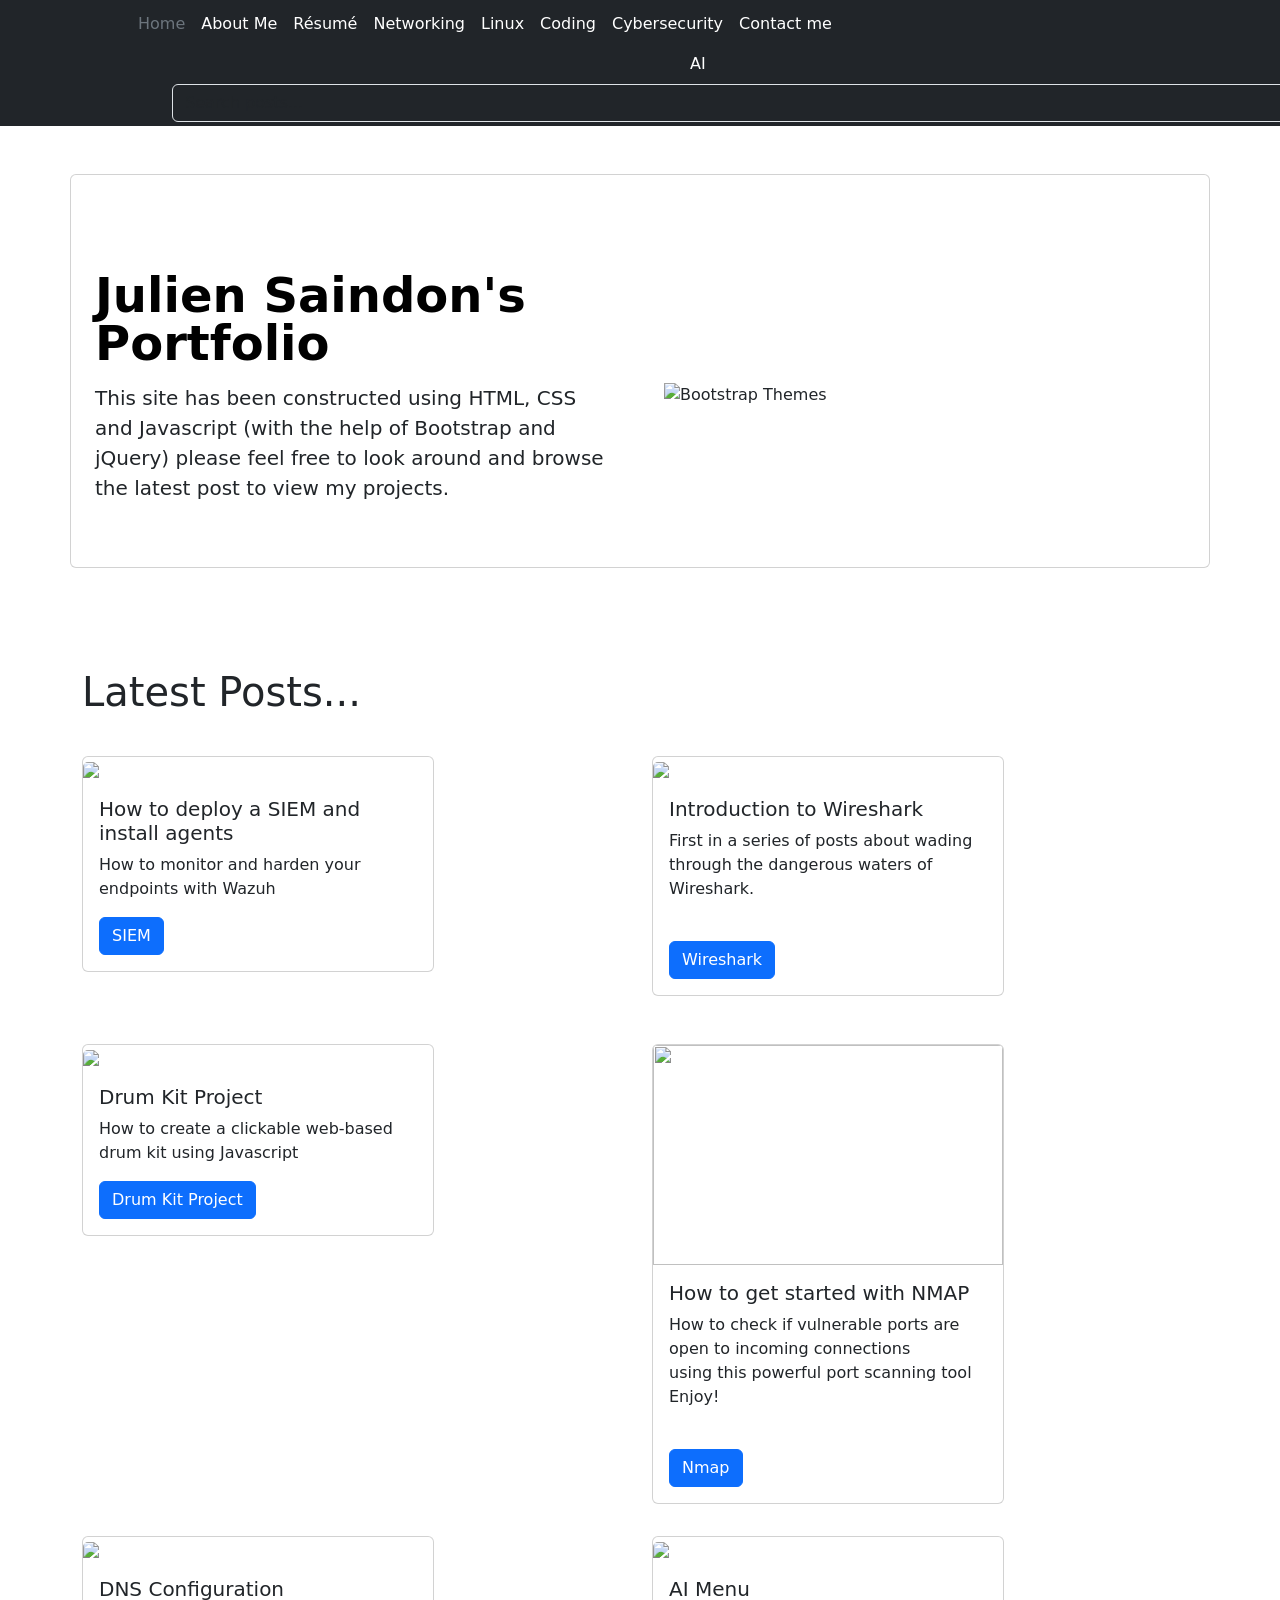
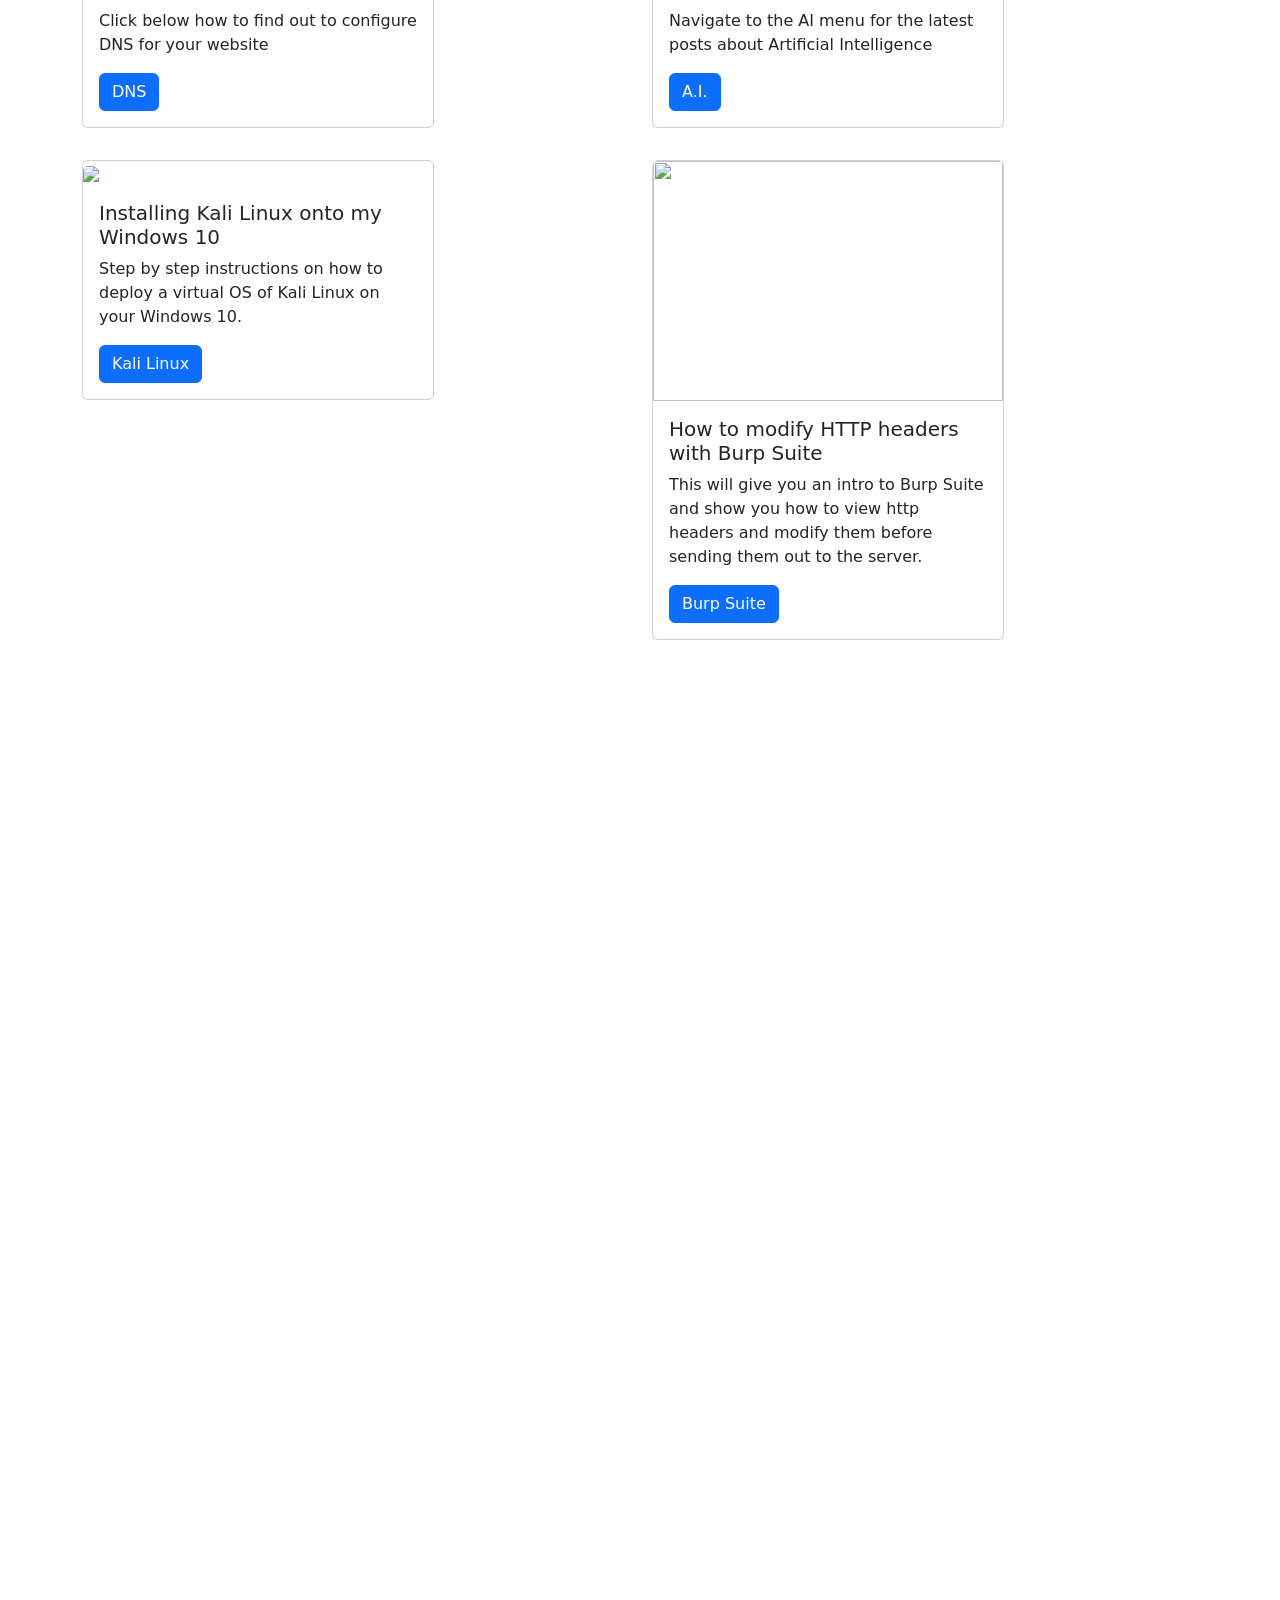
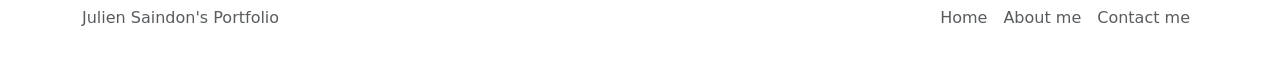
==== index.html @ 4fdb58c1 "Add files via upload" ====
<!DOCTYPE html>
<html lang="en">
<head>
    <meta charset="UTF-8">
    <meta name="viewport" content="width=device-width, initial-scale=1.0">
    <title>Julien Saindon's Portfolio</title>
    <link href="https://cdn.jsdelivr.net/npm/bootstrap@5.3.3/dist/css/bootstrap.min.css" rel="stylesheet" integrity="sha384-QWTKZyjpPEjISv5WaRU9OFeRpok6YctnYmDr5pNlyT2bRjXh0JMhjY6hW+ALEwIH" crossorigin="anonymous">
    <link rel="stylesheet" href="./Style.css">
    <link rel="preconnect" href="https://fonts.googleapis.com">
    <link rel="preconnect" href="https://fonts.gstatic.com" crossorigin>
    <link href="https://fonts.googleapis.com/css2?family=Blinker:wght@100;200;300;400;600;700;800;900&family=Sixtyfour:BLED,SCAN@8,-3&display=swap" rel="stylesheet">

</head>

<body>
    <header class="p-1 text-bg-dark backgroundimage2 sticky-top navbar">
        <div class="container">
          <div class="d-flex flex-wrap align-items-center justify-content-center justify-content-lg-start">
            <a href="/" class="d-flex align-items-center mb-2 mb-lg-0 text-white text-decoration-none">
              <svg class="bi me-2" width="40" height="32" role="img" aria-label="Bootstrap"><use xlink:href="#bootstrap"></use></svg>
            </a>

            <!-- 1st Navigation bar (menus) -->
            <ul class="nav col-12 col-lg-auto me-lg-auto mb-2 justify-content-center mb-md-0">
              <li id="home"><a href="./index.html" class="nav-link px-2 text-secondary sixtyfour-header ">Home</a></li>
              <li><a href="./Aboutme.html" class="nav-link px-2 text-white sixtyfour-header">About Me</a></li>
              <li><a href="./MyEducation.html" class="nav-link px-2 text-white sixtyfour-header"> Résumé</a></li>
              <li><a href="./Menus/NetworkingMenu.html" class="nav-link px-2 text-white sixtyfour-header ">Networking</a></li>
              <li><a href="./Menus/linuxMenu.html" class="nav-link px-2 text-white sixtyfour-header">Linux</a></li>
              <li><a href="./Menus/CodingMenu.html" class="nav-link px-2 text-white sixtyfour-header">Coding</a></li>
              <li><a href="./Menus/cybersecurityMenu.html" class="nav-link px-2 text-white sixtyfour-header">Cybersecurity</a></li>
              <li><a href="./contactme.html" class="nav-link px-2 text-white sixtyfour-header">Contact me</a></li>
            </ul>
             
            <!-- 2nd Navigation bar (menus) -->
            <ul class="nav col-12 col-lg-auto me-lg-auto mb-2 justify-content-center mb-md-0" style="padding-left: 600px;">
              <li id="ai"><a href="./Menus/ai.html" class="nav-link px-2 text-white sixtyfour-header" >AI</a></li>
            </ul>

            <form class="col-12 col-lg-center mb-3 mb-lg-0 me-lg-3" role="search" style="margin-left:90px ;">
              <input type="search" class="form-control form-control-dark text-bg-dark" id="searchInput" placeholder="Search posts..." aria-label="Search posts">
            </form>
          </div>
        </div>
      </header>

      <section>
        <div class="backgroundimage" style="height: 3000px;">
          <div class="container col-xxl-8 px-4 py-5 my-5">
            <div class="row card flex-lg-row-reverse align-items-center g-5 py-5">
              <div class="col-10 col-sm-8 col-lg-6">
                <img src="./Assets/cybersecurityIconMenu.jpg" class="d-block mx-lg-auto img-fluid" alt="Bootstrap Themes" width="700" loading="lazy">
              </div>
              <div class="col-lg-6">
                <h1 class="display-5 fw-bold text-body-emphasis lh-1 mb-3">Julien Saindon's Portfolio</h1>
                <p class="lead text1">This site has been constructed using HTML, CSS and Javascript (with the help of Bootstrap and jQuery) please feel free to look around and browse the latest post to view my projects.</p>
                <div class="d-grid gap-2 d-md-flex justify-content-md-start">
                  <!-- <button type="button" class="btn btn-primary btn-lg px-4 me-md-2">Primary</button>
                  <button type="button" class="btn btn-outline-secondary btn-lg px-4">Default</button> -->
                </div>
              </div>
            </div>
          </div>

         <div id="latestpost" class="container my-0 py-1">
          <h1>Latest Posts...</h1>
            <div id="noResults" class="alert alert-warning d-none" role="alert">No posts match your search.</div>
           <div class="row py-3" id="postContainer">
            <div class="col-lg-6 py-3 post-card">
              <div class="card" style="width:22rem;">
                <a href="/Posts/SIEMSetUp.html"><img src="/Assets/SEIM/image.jpg" class="card-img-top"></a>
                <div class="card-body">
                  <h5 class="card-title">How to deploy a SIEM and install agents</h5>
                  <p class="card-text">How to monitor and harden your endpoints with Wazuh</p>
                  <a href="/Posts/SIEMSetUp.html" class="btn btn-primary">SIEM</a>
                </div>
              </div>
            </div>
              <div class="col-lg-6 py-3 post-card">
                <div class="card" style="width:22rem;">
                  <a href="./Posts/IntroToWireshark.html"> <img src="Assets/wireshark post image.png" class= "card-img-top"></a>
                  <div class="card-body">
                    <h5 class="card-title">Introduction to Wireshark</h5>
                    <p class="card-text">First in a series of posts about wading through the dangerous waters of Wireshark.
                    <br><br>
                    </p>
                    <a href="./Posts/IntroToWireshark.html" class="btn btn-primary">Wireshark</a>
                  </div>
                </div>
              </div>
          </div>
          <div class="row">
            <div class="col-lg-6 py-3 post-card">
              <div class="card" style="width:22rem;">
                <a href="./Posts/DrumKit.html"> <img src="./Assets/JSDrumKitIcon.png" class="card-img-top"></a>
                <div class="card-body">
                  <h5 class="card-title">Drum Kit Project</h5>
                  <p class="card-text">How to create a clickable web-based drum kit using Javascript</p>
                  <a href="./Posts/DrumKit.html" class="btn btn-primary">Drum Kit Project</a>
                </div>
              </div>
            </div>
            <div class="col-lg-6 py-3 post-card">
              <div class="card" style="width:22rem;">
                <a href="./Posts/nmapIntro.html"><img src="./Assets/nmap/nmap icon.JPG" class="card-img-top" style="height: 220px;"> </a>
                <div class="card-body">
                  <h5 class="card-title"> How to get started with NMAP </h5>
                  <p class="card-text">How to check if vulnerable ports are open to incoming connections<br> 
                    using this powerful port scanning tool<br>
                    Enjoy!<br>
                    <br></p>
                  <a href="./Posts/nmapIntro.html" class="btn btn-primary">Nmap</a>
                </div>
              </div>
            </div>
         </div>
         <div class="row">
          <div class="col-lg-6 py-3 post-card">
            <div class="card" style="width: 22rem;">
              <a href="./Posts/howToConfigureDNS.html"> <img src="./Assets/DNS/openart-image_iCnadbvN_1719941645000_raw.png" class="card-img-top"></a>
              <div class="card-body">
                <h5 class="card-title">DNS Configuration</h5>
                <p class="card-text">Click below how to find out to configure DNS for your website</p>
                <a href="./Posts/howToConfigureDNS.html" class="btn btn-primary">DNS</a>
              </div>
            </div>
          </div>
          <div class="col-lg-6 py-3 post-card">
            <div class="card" style="width:22rem;">
              <a href="./Menus/ai.html"><img src="./Assets/AI/openart-image_snBwJyvV_1719974290287_raw.jpg" class="card-img-top"> </a>
              <div class="card-body">
                <h5 class="card-title"> AI Menu</h5>
                <p class="card-text">Navigate to the AI menu for the latest posts about Artificial Intelligence</p>
                <a href="./Menus/ai.html" class="btn btn-primary">A.I.</a>
              </div>
            </div>
          </div>
          <div class="col-lg-6 py-3 post-card">
            <div class="card" style="width:22rem;">
              <a href="./Posts/Kali Linux.html"><img src="./Assets/vm kali.PNG" class="card-img-top"></a>  
              <div class="card-body">
                <h5 class="card-title">Installing Kali Linux onto my Windows 10</h5>
                <p class="card-text">Step by step instructions on how to deploy a virtual OS of Kali Linux on your Windows 10.</p>
                <a href="./Posts/Kali Linux.html" class="btn btn-primary">Kali Linux</a>
              </div>
            </div>
          </div>

          <div class="col-lg-6 py-3 post-card">
            <div class="card" style="width: 22rem;">
              <img src="../Assets/Burpsuite/Burpsuite logo.png" class="card-img-top" style="height: 240px;">
              <div class="card-body">
                <h5 class="card-title">How to modify HTTP headers with Burp Suite</h5>
                <p class="card-text">This will give you an intro to Burp Suite and show you how to view http headers and 
                  modify them before sending them out to the server.
                </p>
                <a href="../Posts/InterceptingTrafficBurpsuite.html" class="btn btn-primary">Burp Suite</a>
              </div>
            </div>
          </div>
       </div>
         </div>
        </div>
    </section>

<script src="https://ajax.googleapis.com/ajax/libs/jquery/3.7.1/jquery.min.js"></script>
<script src="./styles.js"></script>
<script src="./search.js"></script>

<section class="footer">
  <div class="container">
    <footer class="d-flex flex-wrap justify-content-between align-items-center py-4 my-0">
      <p class="col-md-4 mb-0 text-body-secondary">Julien Saindon's Portfolio</p>
  
      <a href="/" class="col-md-4 d-flex align-items-center justify-content-center mb-3 mb-md-0 me-md-auto link-body-emphasis text-decoration-none">
        <svg class="bi me-2" width="40" height="32"><use xlink:href="#bootstrap"></use></svg>
      </a>
  
      <ul class="nav col-md-4 justify-content-end">
        <li class="nav-item"><a href="./index.html" class="nav-link px-2 text-body-secondary">Home</a></li>
        <li class="nav-item"><a href="./Aboutme.html" class="nav-link px-2 text-body-secondary">About me</a></li>
        <li class="nav-item"><a href="./contactme.html" class="nav-link px-2 text-body-secondary">Contact me</a></li>
      </ul>
    </footer>
  </div>
  
</section>
</body>

</html>
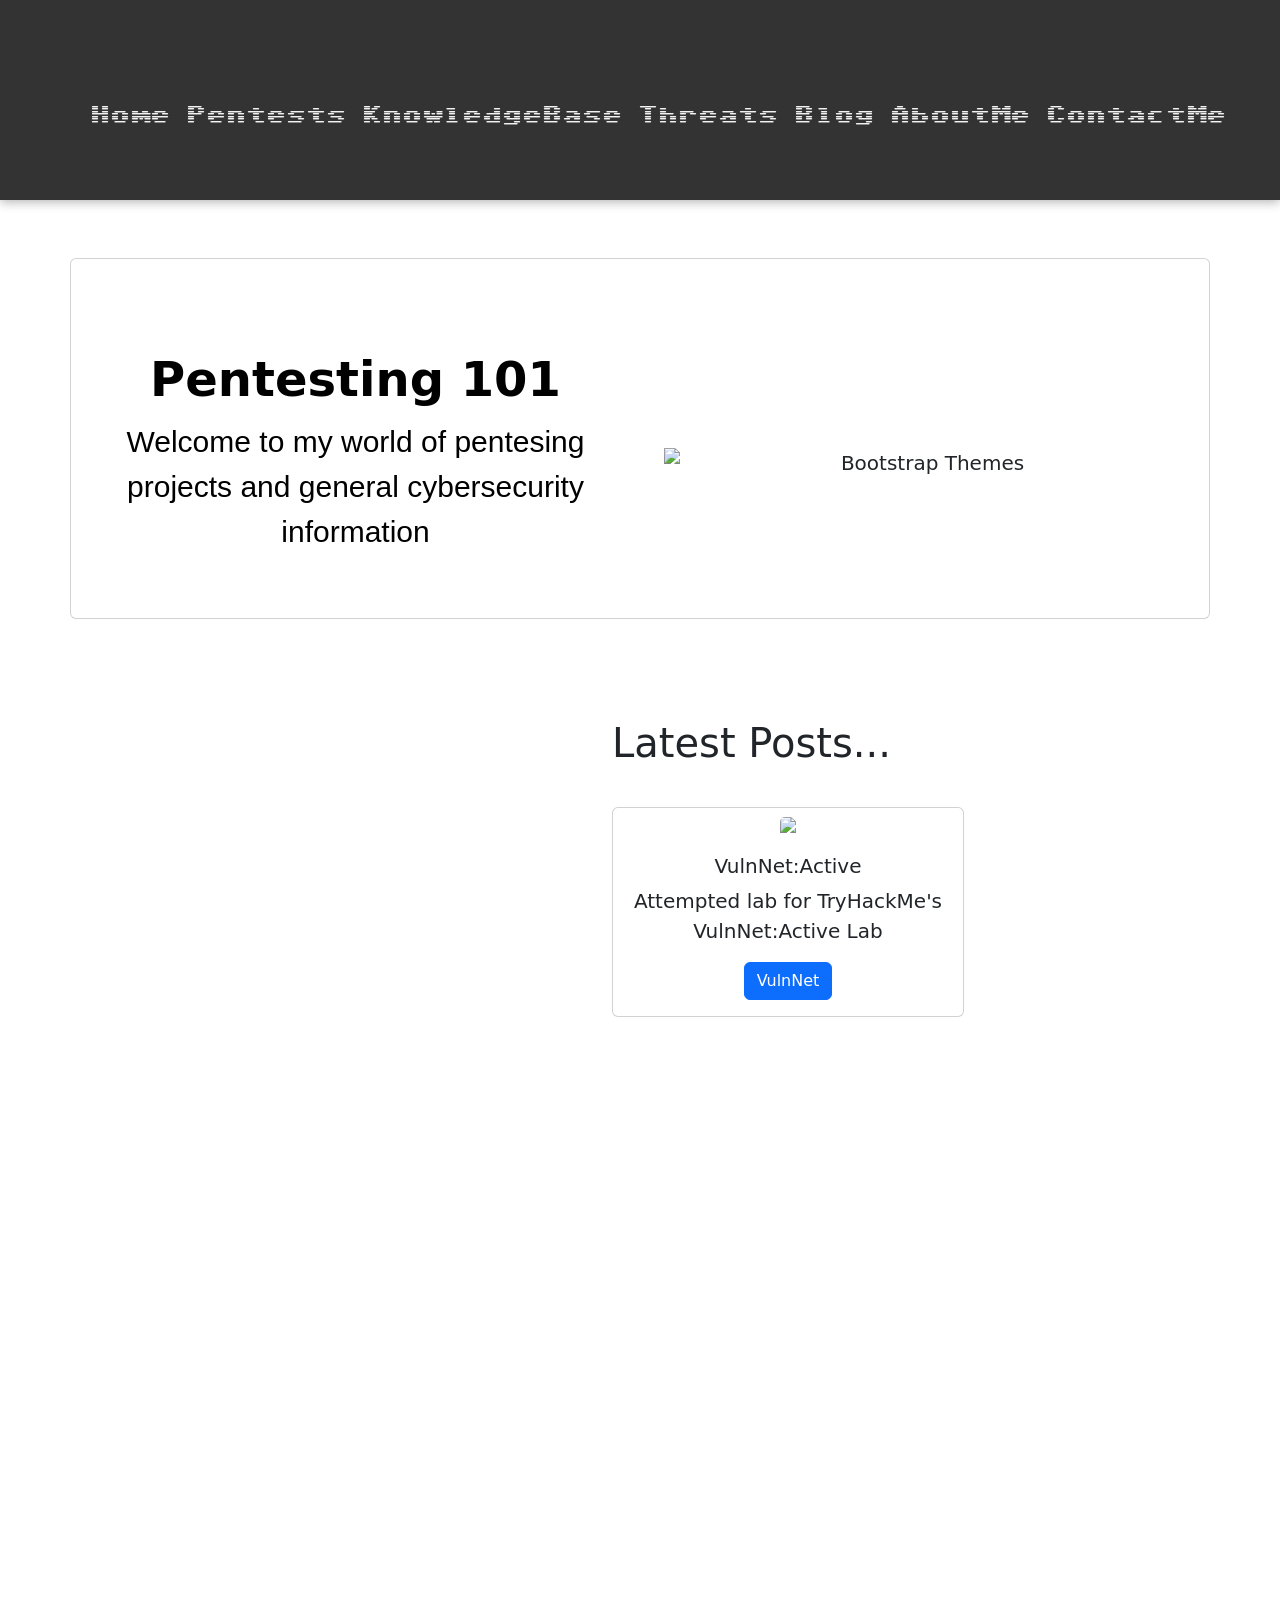
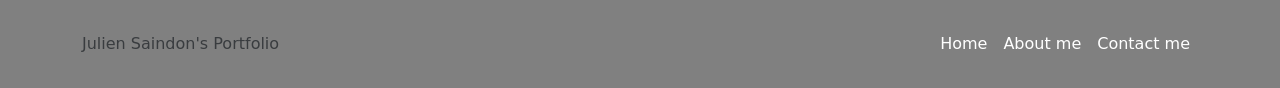
==== commit 91ac3152: "Add files via upload" ====
--- a/index.html
+++ b/index.html
@@ -23,23 +23,14 @@
             <!-- 1st Navigation bar (menus) -->
             <ul class="nav col-12 col-lg-auto me-lg-auto mb-2 justify-content-center mb-md-0">
               <li id="home"><a href="./index.html" class="nav-link px-2 text-secondary sixtyfour-header ">Home</a></li>
-              <li><a href="./Aboutme.html" class="nav-link px-2 text-white sixtyfour-header">About Me</a></li>
-              <li><a href="./MyEducation.html" class="nav-link px-2 text-white sixtyfour-header"> Résumé</a></li>
-              <li><a href="./Menus/NetworkingMenu.html" class="nav-link px-2 text-white sixtyfour-header ">Networking</a></li>
-              <li><a href="./Menus/linuxMenu.html" class="nav-link px-2 text-white sixtyfour-header">Linux</a></li>
-              <li><a href="./Menus/CodingMenu.html" class="nav-link px-2 text-white sixtyfour-header">Coding</a></li>
-              <li><a href="./Menus/cybersecurityMenu.html" class="nav-link px-2 text-white sixtyfour-header">Cybersecurity</a></li>
-              <li><a href="./contactme.html" class="nav-link px-2 text-white sixtyfour-header">Contact me</a></li>
-            </ul>
-             
-            <!-- 2nd Navigation bar (menus) -->
-            <ul class="nav col-12 col-lg-auto me-lg-auto mb-2 justify-content-center mb-md-0" style="padding-left: 600px;">
-              <li id="ai"><a href="./Menus/ai.html" class="nav-link px-2 text-white sixtyfour-header" >AI</a></li>
+              <li><a href="./Walkthrough.html" class="nav-link px-2 text-white sixtyfour-header">Pentests</a></li>
+              <li><a href="./knowledgebase.html" class="nav-link px-2 text-white sixtyfour-header">KnowledgeBase</a></li>
+              <li><a href="./Theats.html" class="nav-link px-2 text-white sixtyfour-header">Threats</a></li>
+              <li><a href="./ContactMe.html" class="nav-link px-2 text-white sixtyfour-header">Blog</a></li>
+              <li><a href="./ContactMe.html" class="nav-link px-2 text-white sixtyfour-header">AboutMe</a></li>
+              <li><a href="./ContactMe.html" class="nav-link px-2 text-white sixtyfour-header">ContactMe</a></li>
             </ul>
 
-            <form class="col-12 col-lg-center mb-3 mb-lg-0 me-lg-3" role="search" style="margin-left:90px ;">
-              <input type="search" class="form-control form-control-dark text-bg-dark" id="searchInput" placeholder="Search posts..." aria-label="Search posts">
-            </form>
           </div>
         </div>
       </header>
@@ -52,8 +43,8 @@
                 <img src="./Assets/cybersecurityIconMenu.jpg" class="d-block mx-lg-auto img-fluid" alt="Bootstrap Themes" width="700" loading="lazy">
               </div>
               <div class="col-lg-6">
-                <h1 class="display-5 fw-bold text-body-emphasis lh-1 mb-3">Julien Saindon's Portfolio</h1>
-                <p class="lead text1">This site has been constructed using HTML, CSS and Javascript (with the help of Bootstrap and jQuery) please feel free to look around and browse the latest post to view my projects.</p>
+                <h1 class="display-5 fw-bold text-body-emphasis lh-1 mb-3">Pentesting 101</h1>
+                <p class="lead text1">Welcome to my world of pentesing projects and general cybersecurity information</p>
                 <div class="d-grid gap-2 d-md-flex justify-content-md-start">
                   <!-- <button type="button" class="btn btn-primary btn-lg px-4 me-md-2">Primary</button>
                   <button type="button" class="btn btn-outline-secondary btn-lg px-4">Default</button> -->
@@ -68,96 +59,18 @@
            <div class="row py-3" id="postContainer">
             <div class="col-lg-6 py-3 post-card">
               <div class="card" style="width:22rem;">
-                <a href="/Posts/SIEMSetUp.html"><img src="/Assets/SEIM/image.jpg" class="card-img-top"></a>
+                <a href="/Posts/SIEMSetUp.html"><img src="/Assets/PentestBlog/vulnetActive.png" class="card-img-top"></a>
                 <div class="card-body">
-                  <h5 class="card-title">How to deploy a SIEM and install agents</h5>
-                  <p class="card-text">How to monitor and harden your endpoints with Wazuh</p>
-                  <a href="/Posts/SIEMSetUp.html" class="btn btn-primary">SIEM</a>
+                  <h5 class="card-title">VulnNet:Active</h5>
+                  <p class="card-text">Attempted lab for TryHackMe's VulnNet:Active Lab</p>
+                  <a href="/Posts/SIEMSetUp.html" class="btn btn-primary">VulnNet</a>
                 </div>
               </div>
             </div>
-              <div class="col-lg-6 py-3 post-card">
-                <div class="card" style="width:22rem;">
-                  <a href="./Posts/IntroToWireshark.html"> <img src="Assets/wireshark post image.png" class= "card-img-top"></a>
-                  <div class="card-body">
-                    <h5 class="card-title">Introduction to Wireshark</h5>
-                    <p class="card-text">First in a series of posts about wading through the dangerous waters of Wireshark.
-                    <br><br>
-                    </p>
-                    <a href="./Posts/IntroToWireshark.html" class="btn btn-primary">Wireshark</a>
-                  </div>
-                </div>
-              </div>
           </div>
           <div class="row">
-            <div class="col-lg-6 py-3 post-card">
-              <div class="card" style="width:22rem;">
-                <a href="./Posts/DrumKit.html"> <img src="./Assets/JSDrumKitIcon.png" class="card-img-top"></a>
-                <div class="card-body">
-                  <h5 class="card-title">Drum Kit Project</h5>
-                  <p class="card-text">How to create a clickable web-based drum kit using Javascript</p>
-                  <a href="./Posts/DrumKit.html" class="btn btn-primary">Drum Kit Project</a>
-                </div>
-              </div>
-            </div>
-            <div class="col-lg-6 py-3 post-card">
-              <div class="card" style="width:22rem;">
-                <a href="./Posts/nmapIntro.html"><img src="./Assets/nmap/nmap icon.JPG" class="card-img-top" style="height: 220px;"> </a>
-                <div class="card-body">
-                  <h5 class="card-title"> How to get started with NMAP </h5>
-                  <p class="card-text">How to check if vulnerable ports are open to incoming connections<br> 
-                    using this powerful port scanning tool<br>
-                    Enjoy!<br>
-                    <br></p>
-                  <a href="./Posts/nmapIntro.html" class="btn btn-primary">Nmap</a>
-                </div>
-              </div>
-            </div>
          </div>
          <div class="row">
-          <div class="col-lg-6 py-3 post-card">
-            <div class="card" style="width: 22rem;">
-              <a href="./Posts/howToConfigureDNS.html"> <img src="./Assets/DNS/openart-image_iCnadbvN_1719941645000_raw.png" class="card-img-top"></a>
-              <div class="card-body">
-                <h5 class="card-title">DNS Configuration</h5>
-                <p class="card-text">Click below how to find out to configure DNS for your website</p>
-                <a href="./Posts/howToConfigureDNS.html" class="btn btn-primary">DNS</a>
-              </div>
-            </div>
-          </div>
-          <div class="col-lg-6 py-3 post-card">
-            <div class="card" style="width:22rem;">
-              <a href="./Menus/ai.html"><img src="./Assets/AI/openart-image_snBwJyvV_1719974290287_raw.jpg" class="card-img-top"> </a>
-              <div class="card-body">
-                <h5 class="card-title"> AI Menu</h5>
-                <p class="card-text">Navigate to the AI menu for the latest posts about Artificial Intelligence</p>
-                <a href="./Menus/ai.html" class="btn btn-primary">A.I.</a>
-              </div>
-            </div>
-          </div>
-          <div class="col-lg-6 py-3 post-card">
-            <div class="card" style="width:22rem;">
-              <a href="./Posts/Kali Linux.html"><img src="./Assets/vm kali.PNG" class="card-img-top"></a>  
-              <div class="card-body">
-                <h5 class="card-title">Installing Kali Linux onto my Windows 10</h5>
-                <p class="card-text">Step by step instructions on how to deploy a virtual OS of Kali Linux on your Windows 10.</p>
-                <a href="./Posts/Kali Linux.html" class="btn btn-primary">Kali Linux</a>
-              </div>
-            </div>
-          </div>
-
-          <div class="col-lg-6 py-3 post-card">
-            <div class="card" style="width: 22rem;">
-              <img src="../Assets/Burpsuite/Burpsuite logo.png" class="card-img-top" style="height: 240px;">
-              <div class="card-body">
-                <h5 class="card-title">How to modify HTTP headers with Burp Suite</h5>
-                <p class="card-text">This will give you an intro to Burp Suite and show you how to view http headers and 
-                  modify them before sending them out to the server.
-                </p>
-                <a href="../Posts/InterceptingTrafficBurpsuite.html" class="btn btn-primary">Burp Suite</a>
-              </div>
-            </div>
-          </div>
        </div>
          </div>
         </div>
--- a/Style.css
+++ b/Style.css
@@ -0,0 +1,198 @@
+
+/* Main page background image */
+.backgroundimage{
+    background-image: url(./Assets/workspace-1280538_1920.jpg);
+    background-repeat: repeat-y;
+    padding-top: 10px;
+    margin: 0%;  
+    height: auto;
+
+    /* Largr screens (includes 4k) */
+    @media ((min-width: 2000px) and (max-width: 5000px)){
+        background-image: url(./Assets/backgroundImage4k.jpg);
+        background-repeat: repeat-y;
+        padding-top: 10px;
+        margin: 0%;
+        height: auto;
+    }
+     /* Medium screens */
+    @media ((min-width: 900px) and (max-width: 1930px)) { 
+        background-image: url(./Assets/workspace-1280538_1920.jpg);
+        background-repeat: repeat-y;
+        padding-top: 10px;
+        margin: 0%;
+        height: auto;
+        
+    }
+    
+}
+
+/* navbar background image and size control */
+.backgroundimage2{
+    @media (max-width: 575.98px){
+        background-image: url(./Assets/clouds-8029036_1920.jpg);
+        height: 220px;
+        margin: 0%;
+    }
+    @media (min-width: 575.98px){
+        background-image: url(./Assets/clouds-8029036_1920.jpg);
+        height: 200px;
+        margin: 0%;
+    }
+    
+}
+
+/* the below will bring the bullets next to the text */
+ul {
+    text-align: center;
+    list-style-position: inside;
+}
+
+ol {
+    text-align: center;
+    list-style-position: inside;
+}
+
+#paragraphWidth{
+    width: 1500px;
+}
+
+#latestpost{
+    height: 800px;
+    width: 800px;
+    margin-left: 600px;
+    margin-top: 200px;
+}
+
+.footer{
+    background-color: grey;
+}
+
+@media (max-width: 992px){
+#latestpost{
+    margin-left:75px;
+    margin-top: 20px;
+}
+}
+.card{
+    font-size: 20px;
+    justify-content: center;
+    text-align: center;
+    background-color: rgba(255, 255, 255, 0.541);
+}
+.text1{
+    text-align: center;
+    font-size: 30px;
+    color: rgb(0, 0, 0);
+    font-family: 'Times New Roman', Times, serif;
+}
+
+.text2{
+    border-left: thick solid #ff0000;
+    text-align: center;
+    font-size: 40px;
+    color: rgb(82, 158, 67);
+    font-family: 'Times New Roman', Times, serif;
+}
+.heading1{
+    text-align: center;
+    font-size: 30px;
+    color: rgb(45, 47, 119);
+    font-family: 'Times New Roman', Times, serif;
+}
+
+/* Font style for Navbar */
+.sixtyfour-header {
+    @media (max-width: 575.98px) { 
+        font-family: "Sixtyfour", sans-serif;
+        font-optical-sizing: auto;
+        font-weight: 400;
+        font-style: normal;
+        font-size: 14px;
+        font-variation-settings:
+            "BLED" 20,
+            "SCAN" -40;
+     }
+     @media (min-width: 575.98px){
+        font-family: "Sixtyfour", sans-serif;
+        font-optical-sizing: auto;
+        font-weight: 400;
+        font-style: normal;
+        font-size: 20px;
+        font-variation-settings:
+          "BLED" 20,
+          "SCAN" -20;
+     }
+  }
+
+  /* Add fade-in animation for search results */
+.fade-in {
+    animation: fadeIn 0.5s ease-in;
+}
+
+@keyframes fadeIn {
+    from { opacity: 0; }
+    to { opacity: 1; }
+}
+
+/* Ensure cards are responsive */
+.post-card {
+    transition: opacity 0.3s ease;
+}
+
+/* Optional: Style the no-results message */
+.alert {
+    margin-top: 1rem;
+}
+
+/* Your existing styles */
+.backgroundimage {
+    background: url('./Assets/background-page 1.jpg') no-repeat center center fixed;
+    background-size: cover;
+}
+
+.backgroundimage2 {
+    background: url('./Assets/background-page 1.jpg') no-repeat center center fixed;
+    background-size: cover;
+}
+
+.sixtyfour-header {
+    font-family: 'Sixtyfour', sans-serif;
+}
+
+.text1 {
+    font-family: 'Blinker', sans-serif;
+}
+
+/* Navbar Visibility and Modernity */
+.navbar {
+  background-color: rgba(0, 0, 0, 0.8) !important; /* Semi-transparent dark background for better visibility over images */
+  backdrop-filter: blur(5px); /* Modern blur effect for depth */
+  box-shadow: 0 2px 10px rgba(0, 0, 0, 0.3); /* Subtle shadow for elevation */
+  transition: background-color 0.3s ease; /* Smooth transition on scroll if needed */
+}
+
+.nav-link {
+  color: #fff !important; /* Ensure white text */
+  font-weight: 500; /* Bolder for visibility */
+  transition: color 0.3s ease, transform 0.3s ease; /* Modern hover animation */
+}
+
+.nav-link:hover {
+  color: #0d6efd !important; /* Bootstrap primary blue for contrast on hover */
+  transform: scale(1.05); /* Subtle zoom effect */
+  text-decoration: underline; /* Underline for interactivity */
+}
+
+.navbar-brand {
+  font-family: 'Sixtyfour', sans-serif; /* Match your custom font */
+  font-size: 1.5rem; /* Larger for modernity */
+  color: #fff !important;
+}
+
+@media (max-width: 991px) {
+  .navbar-collapse {
+    background-color: rgba(0, 0, 0, 0.9); /* Solid background on mobile menu for visibility */
+    padding: 1rem;
+  }
+}
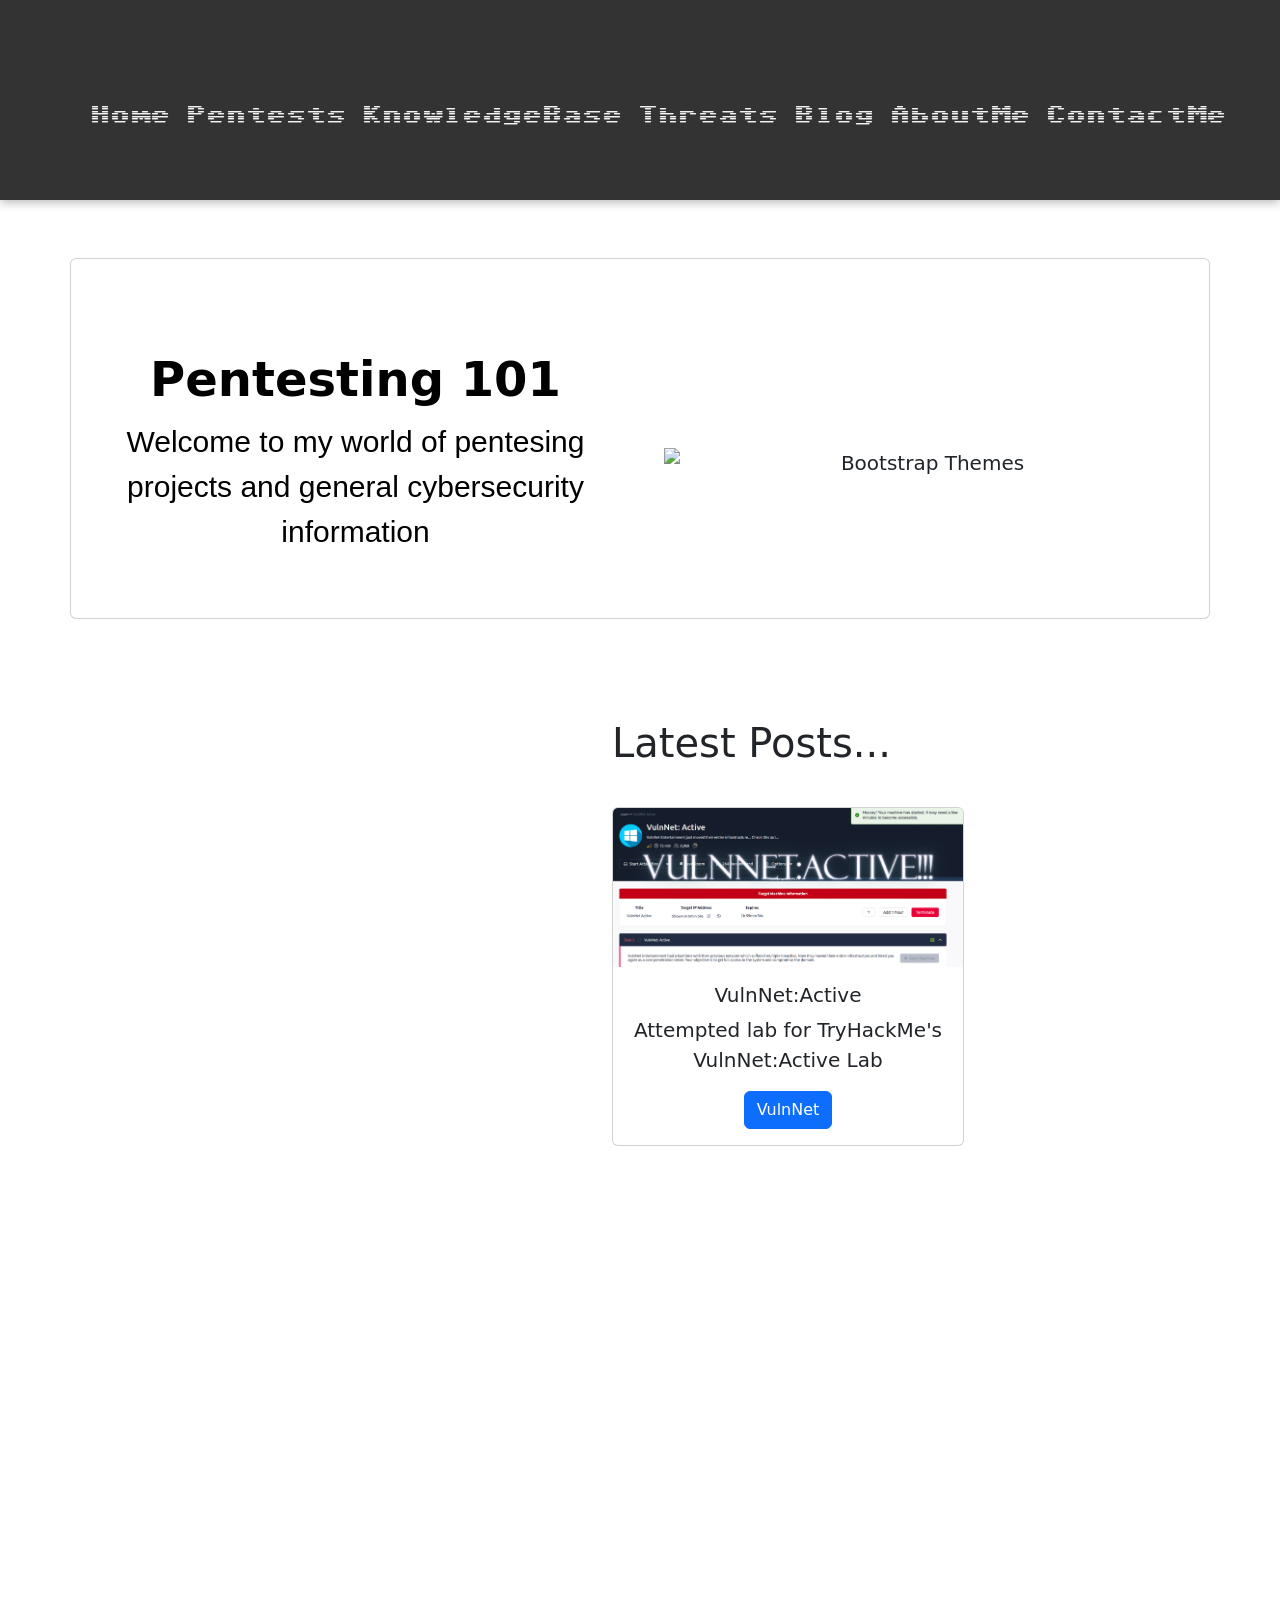
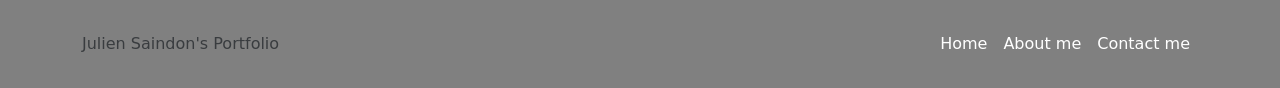
==== commit d536e664: "Add files via upload" ====
--- a/index.html
+++ b/index.html
@@ -3,7 +3,7 @@
 <head>
     <meta charset="UTF-8">
     <meta name="viewport" content="width=device-width, initial-scale=1.0">
-    <title>Julien Saindon's Portfolio</title>
+    <title>Pentesting Blog</title>
     <link href="https://cdn.jsdelivr.net/npm/bootstrap@5.3.3/dist/css/bootstrap.min.css" rel="stylesheet" integrity="sha384-QWTKZyjpPEjISv5WaRU9OFeRpok6YctnYmDr5pNlyT2bRjXh0JMhjY6hW+ALEwIH" crossorigin="anonymous">
     <link rel="stylesheet" href="./Style.css">
     <link rel="preconnect" href="https://fonts.googleapis.com">
@@ -40,7 +40,7 @@
           <div class="container col-xxl-8 px-4 py-5 my-5">
             <div class="row card flex-lg-row-reverse align-items-center g-5 py-5">
               <div class="col-10 col-sm-8 col-lg-6">
-                <img src="./Assets/cybersecurityIconMenu.jpg" class="d-block mx-lg-auto img-fluid" alt="Bootstrap Themes" width="700" loading="lazy">
+                <img src="./PentestBlog/hackerIcon.jpg" class="d-block mx-lg-auto img-fluid" alt="Bootstrap Themes" width="700" loading="lazy">
               </div>
               <div class="col-lg-6">
                 <h1 class="display-5 fw-bold text-body-emphasis lh-1 mb-3">Pentesting 101</h1>
@@ -59,11 +59,11 @@
            <div class="row py-3" id="postContainer">
             <div class="col-lg-6 py-3 post-card">
               <div class="card" style="width:22rem;">
-                <a href="/Posts/SIEMSetUp.html"><img src="/Assets/PentestBlog/vulnetActive.png" class="card-img-top"></a>
+                <a href="/Posts/vulnNetActive.html"><img src="/PentestBlog/vulnetActive.png" class="card-img-top"></a>
                 <div class="card-body">
                   <h5 class="card-title">VulnNet:Active</h5>
                   <p class="card-text">Attempted lab for TryHackMe's VulnNet:Active Lab</p>
-                  <a href="/Posts/SIEMSetUp.html" class="btn btn-primary">VulnNet</a>
+                  <a href="/Posts/vulnNetActive.html" class="btn btn-primary">VulnNet</a>
                 </div>
               </div>
             </div>
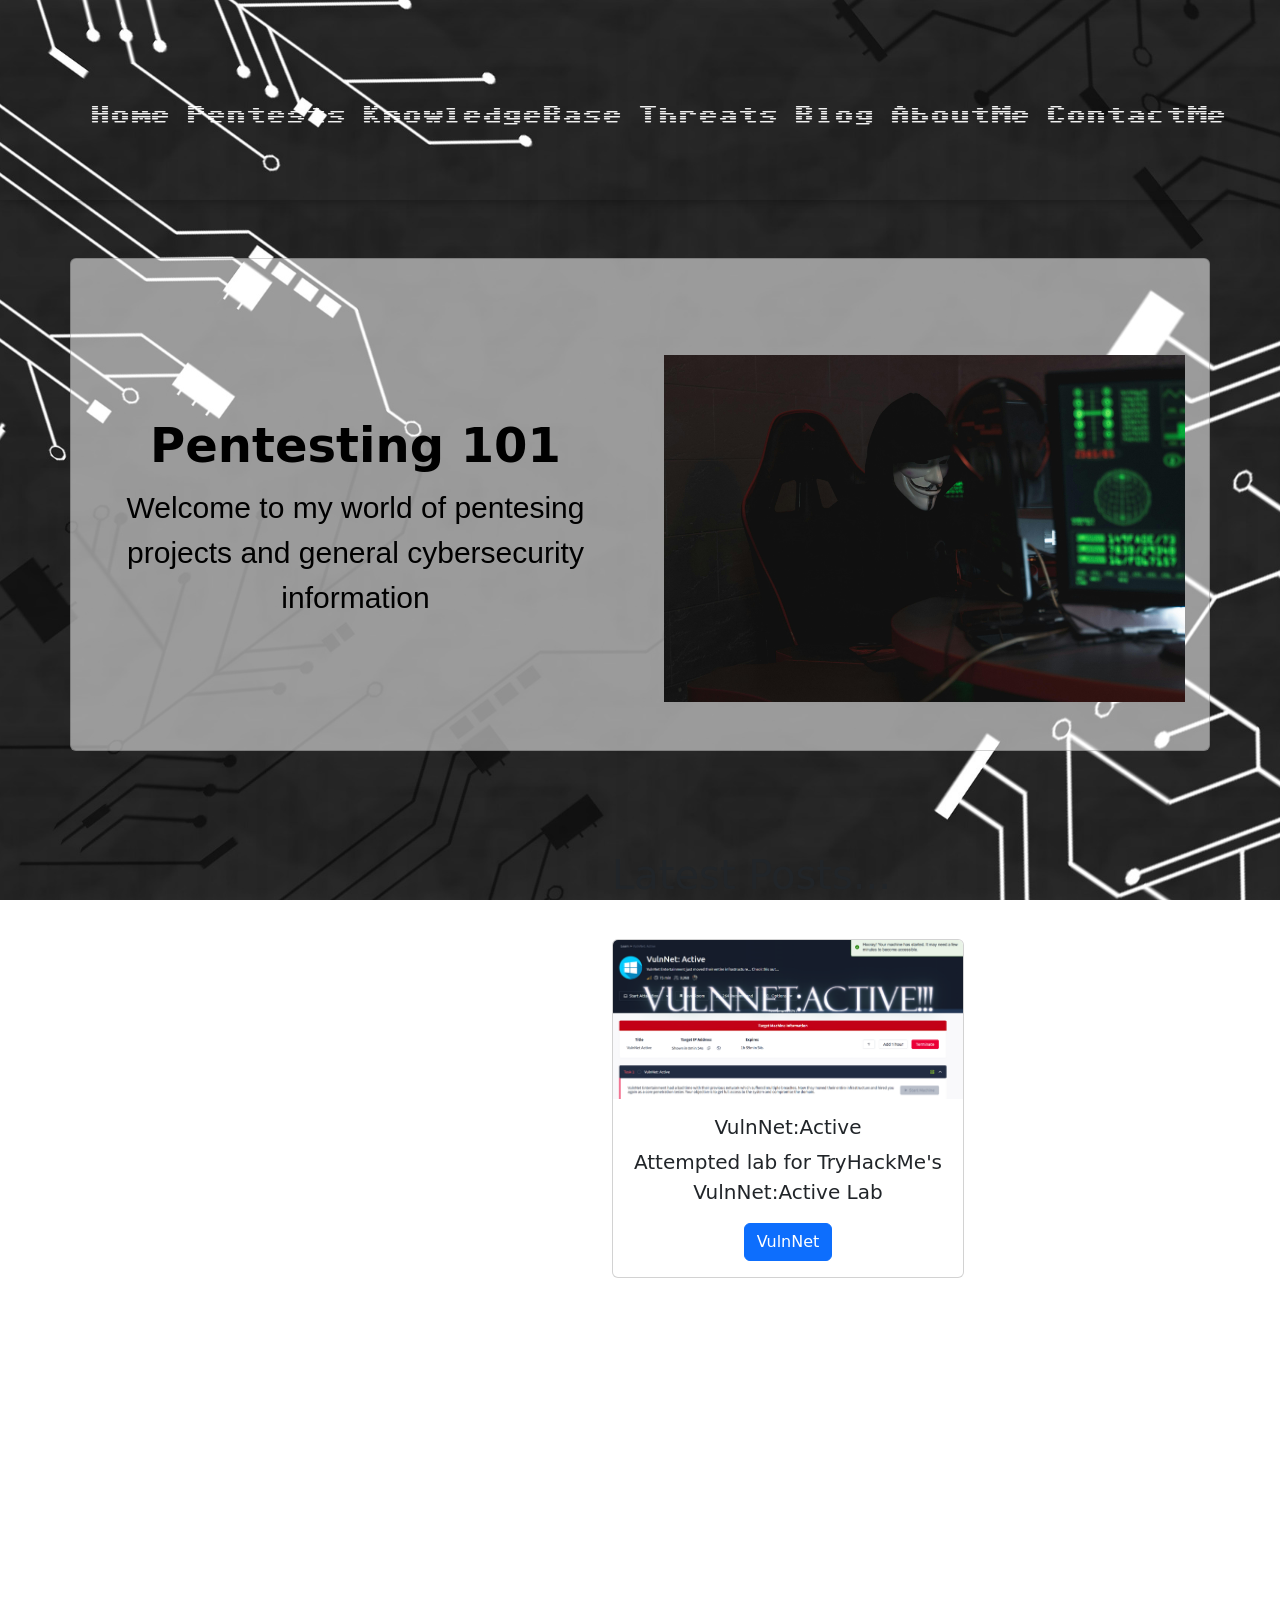
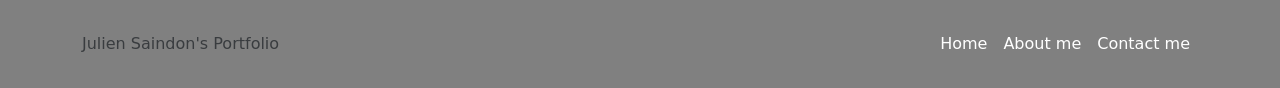
==== commit 48beede7: "Add files via upload" ====
--- a/index.html
+++ b/index.html
@@ -27,7 +27,7 @@
               <li><a href="./knowledgebase.html" class="nav-link px-2 text-white sixtyfour-header">KnowledgeBase</a></li>
               <li><a href="./Theats.html" class="nav-link px-2 text-white sixtyfour-header">Threats</a></li>
               <li><a href="./ContactMe.html" class="nav-link px-2 text-white sixtyfour-header">Blog</a></li>
-              <li><a href="./ContactMe.html" class="nav-link px-2 text-white sixtyfour-header">AboutMe</a></li>
+              <li><a href="./Aboutme.html" class="nav-link px-2 text-white sixtyfour-header">AboutMe</a></li>
               <li><a href="./ContactMe.html" class="nav-link px-2 text-white sixtyfour-header">ContactMe</a></li>
             </ul>
 
--- a/Style.css
+++ b/Style.css
@@ -1,7 +1,7 @@
 
 /* Main page background image */
 .backgroundimage{
-    background-image: url(./Assets/workspace-1280538_1920.jpg);
+    background-image: url(./PentestBlog/background-page\ 1.jpg);
     background-repeat: repeat-y;
     padding-top: 10px;
     margin: 0%;  
@@ -9,7 +9,7 @@
 
     /* Largr screens (includes 4k) */
     @media ((min-width: 2000px) and (max-width: 5000px)){
-        background-image: url(./Assets/backgroundImage4k.jpg);
+        background-image: url(./PentestBlog/background-page\ 1.jpg);
         background-repeat: repeat-y;
         padding-top: 10px;
         margin: 0%;
@@ -17,7 +17,7 @@
     }
      /* Medium screens */
     @media ((min-width: 900px) and (max-width: 1930px)) { 
-        background-image: url(./Assets/workspace-1280538_1920.jpg);
+        background-image: url(./PentestBlog/background-page\ 1.jpg);
         background-repeat: repeat-y;
         padding-top: 10px;
         margin: 0%;
@@ -30,12 +30,12 @@
 /* navbar background image and size control */
 .backgroundimage2{
     @media (max-width: 575.98px){
-        background-image: url(./Assets/clouds-8029036_1920.jpg);
+        background-image: url(./PentestBlog/background-page\ 1.jpg);
         height: 220px;
         margin: 0%;
     }
     @media (min-width: 575.98px){
-        background-image: url(./Assets/clouds-8029036_1920.jpg);
+        background-image: url(./PentestBlog/background-page\ 1.jpg);
         height: 200px;
         margin: 0%;
     }
@@ -147,12 +147,12 @@
 
 /* Your existing styles */
 .backgroundimage {
-    background: url('./Assets/background-page 1.jpg') no-repeat center center fixed;
+    background: url('./PentestBlog/background-page\ 1.jpg') no-repeat center center fixed;
     background-size: cover;
 }
 
 .backgroundimage2 {
-    background: url('./Assets/background-page 1.jpg') no-repeat center center fixed;
+    background: url('./PentestBlog/background-page\ 1.jpg') no-repeat center center fixed;
     background-size: cover;
 }
 
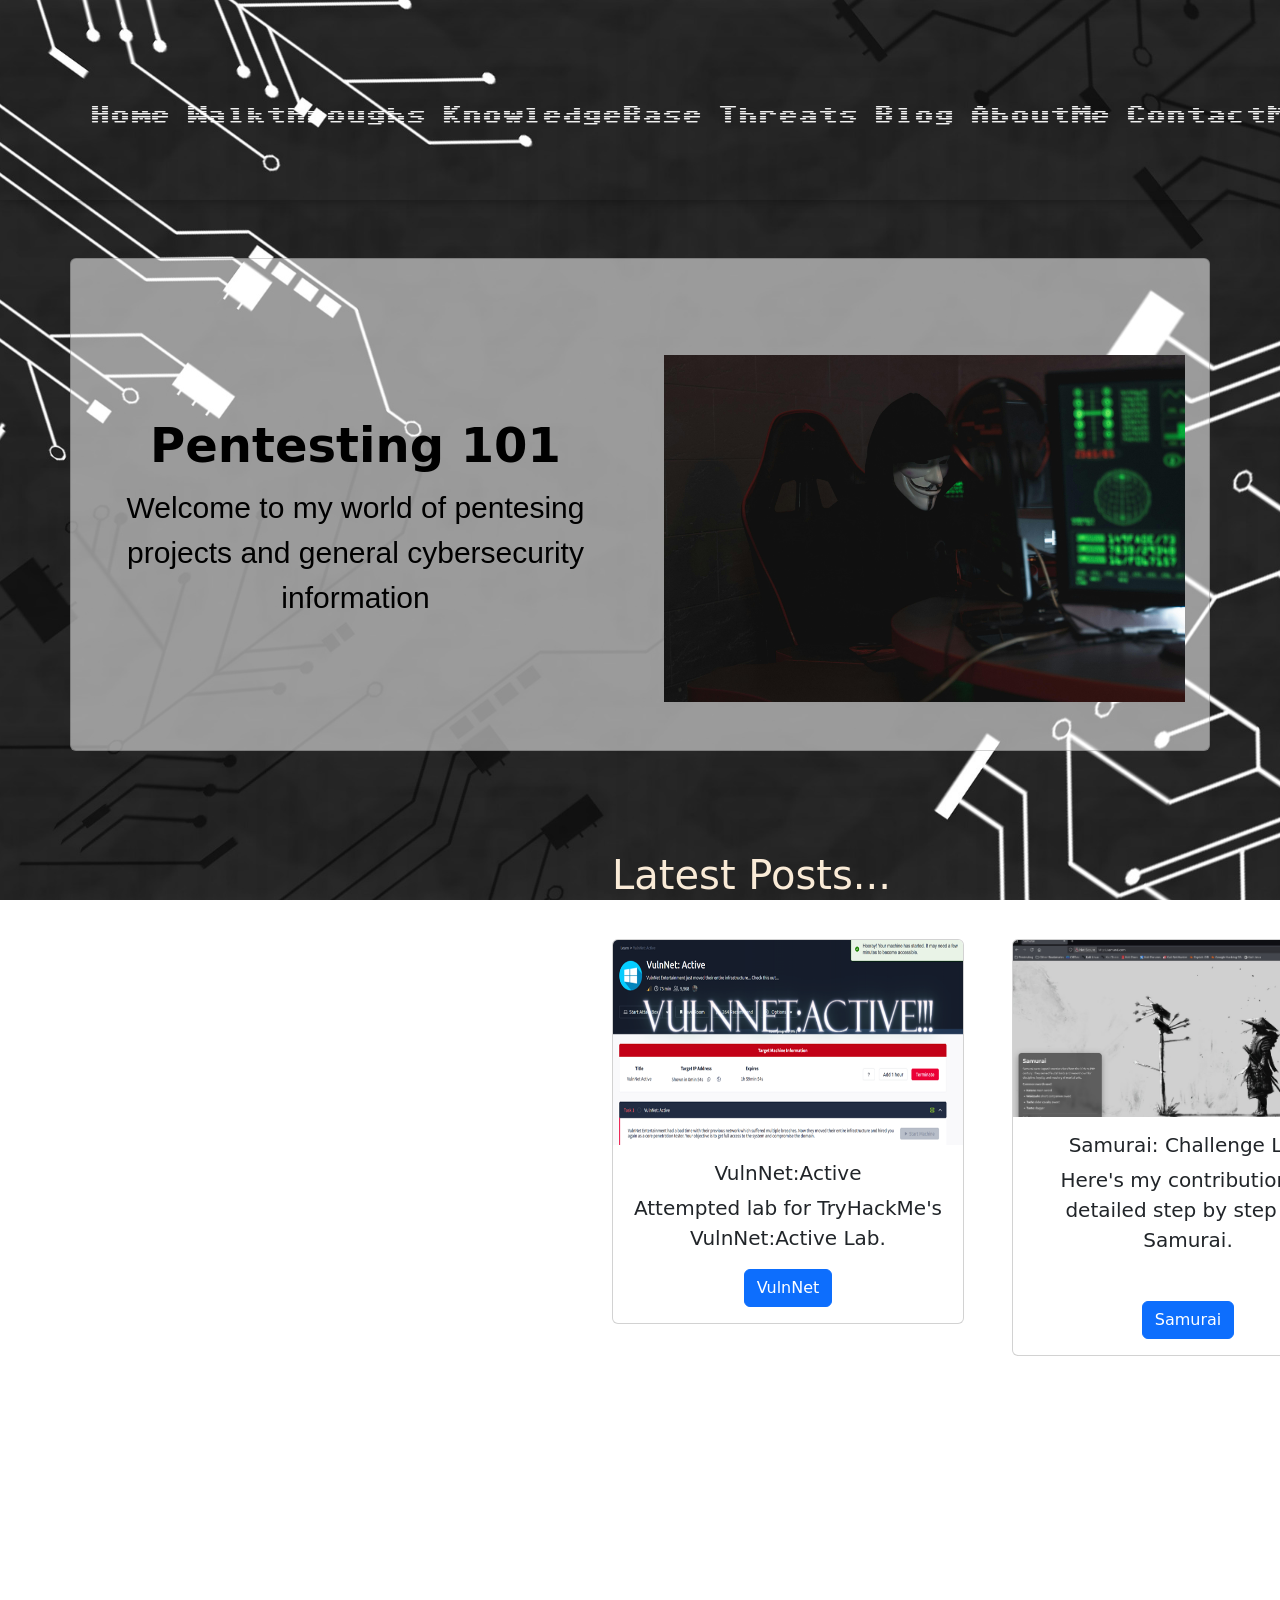
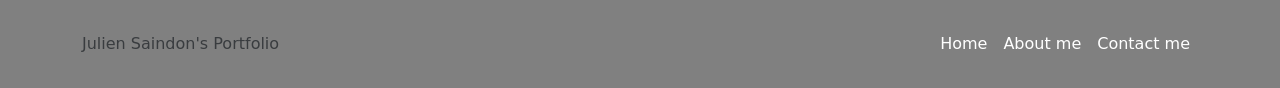
==== commit 8a6d516f: "Add files via upload" ====
--- a/index.html
+++ b/index.html
@@ -23,12 +23,12 @@
             <!-- 1st Navigation bar (menus) -->
             <ul class="nav col-12 col-lg-auto me-lg-auto mb-2 justify-content-center mb-md-0">
               <li id="home"><a href="./index.html" class="nav-link px-2 text-secondary sixtyfour-header ">Home</a></li>
-              <li><a href="./Walkthrough.html" class="nav-link px-2 text-white sixtyfour-header">Pentests</a></li>
+              <li><a href="./Menus/walkthroughs.html" class="nav-link px-2 text-white sixtyfour-header">Walkthroughs</a></li>
               <li><a href="./knowledgebase.html" class="nav-link px-2 text-white sixtyfour-header">KnowledgeBase</a></li>
               <li><a href="./Theats.html" class="nav-link px-2 text-white sixtyfour-header">Threats</a></li>
               <li><a href="./ContactMe.html" class="nav-link px-2 text-white sixtyfour-header">Blog</a></li>
               <li><a href="./Aboutme.html" class="nav-link px-2 text-white sixtyfour-header">AboutMe</a></li>
-              <li><a href="./ContactMe.html" class="nav-link px-2 text-white sixtyfour-header">ContactMe</a></li>
+              <li><a href="./contactme.html" class="nav-link px-2 text-white sixtyfour-header">ContactMe</a></li>
             </ul>
 
           </div>
@@ -54,25 +54,41 @@
           </div>
 
          <div id="latestpost" class="container my-0 py-1">
-          <h1>Latest Posts...</h1>
+          <h1 class="latestpost" style="color: antiquewhite;">Latest Posts...</h1>
             <div id="noResults" class="alert alert-warning d-none" role="alert">No posts match your search.</div>
            <div class="row py-3" id="postContainer">
             <div class="col-lg-6 py-3 post-card">
               <div class="card" style="width:22rem;">
-                <a href="/Posts/vulnNetActive.html"><img src="/PentestBlog/vulnetActive.png" class="card-img-top"></a>
+                <a href="/Posts/vulnNetActive.html"><img src="/PentestBlog/vulnetActive.png" class="card-img-top" style="height: 205px;"></a>
                 <div class="card-body">
                   <h5 class="card-title">VulnNet:Active</h5>
-                  <p class="card-text">Attempted lab for TryHackMe's VulnNet:Active Lab</p>
+                  <p class="card-text">Attempted lab for TryHackMe's VulnNet:Active Lab.</p>
                   <a href="/Posts/vulnNetActive.html" class="btn btn-primary">VulnNet</a>
                 </div>
               </div>
             </div>
+            <div class="col-lg-6 py-3 post-card">
+                <div class="card" style="width:22rem;">
+                  <a href="./Posts/SamuraiHackSmarter.html"> <img src="./PentestBlog/SamuraiIntro2.jpg" class= "card-img-top"></a>
+                  <div class="card-body">
+                    <h5 class="card-title">Samurai: Challenge Lab</h5>
+                    <p class="card-text">Here's my contribution. A detailed step by step for Samurai.
+                    <br><br>
+                    </p>
+                    <a href="./Posts/SamuraiHackSmarter.html" class="btn btn-primary">Samurai</a>
+                  </div>
+                </div>
+              </div>
           </div>
           <div class="row">
          </div>
          <div class="row">
-       </div>
-         </div>
+        </div>
+        </div>
+
+         
+
+
         </div>
     </section>
 
